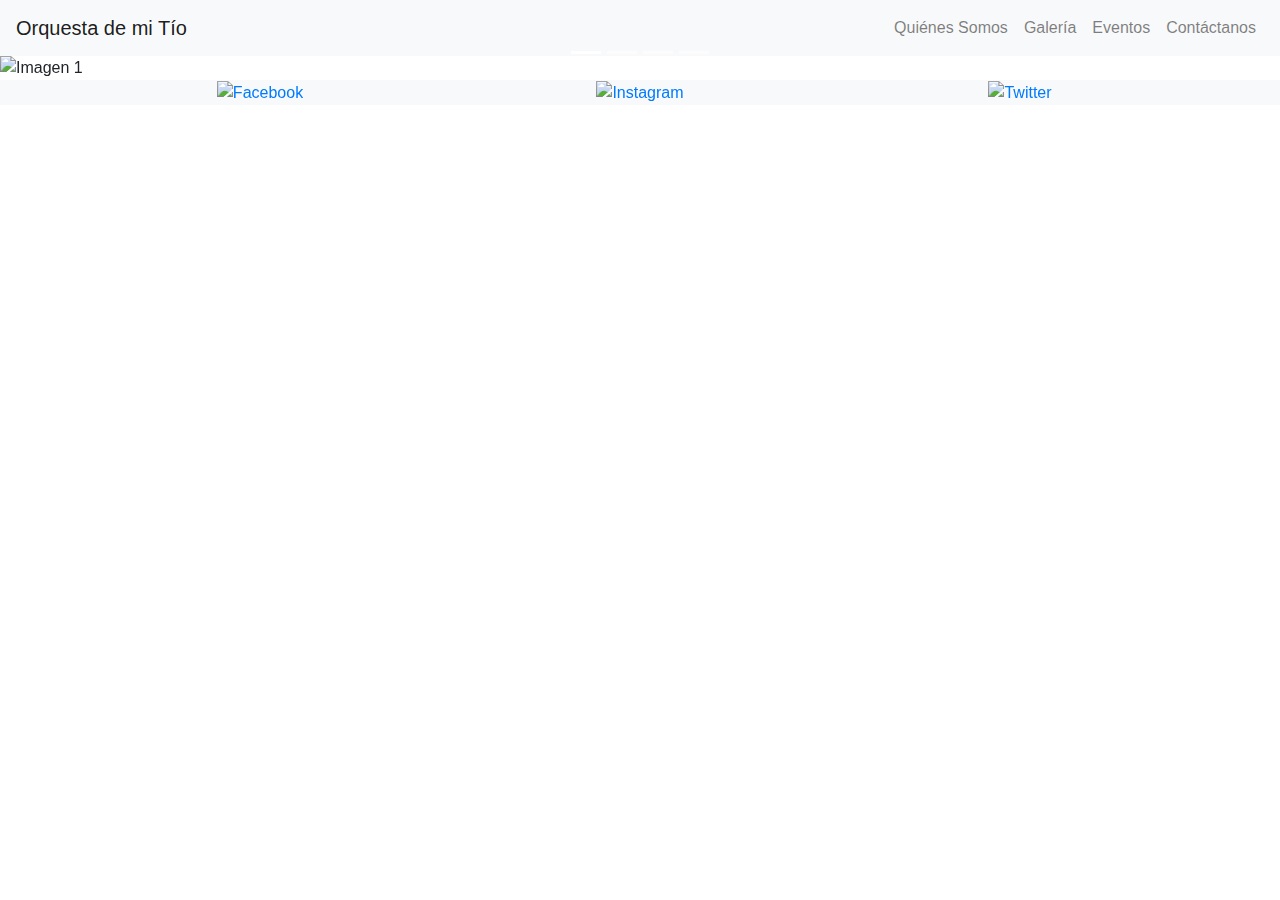
==== WebSiteTrombonesDelCaribe/Index.html @ 836e1b34 "Index actualizacion" ====
<!DOCTYPE html>
<html lang="es">
<head>
  <meta charset="UTF-8">
  <meta name="viewport" content="width=device-width, initial-scale=1.0">
  <title>Orquesta de mi Tío</title>
  <link rel="stylesheet" href="https://maxcdn.bootstrapcdn.com/bootstrap/4.0.0/css/bootstrap.min.css">
  <style>
    /* Estilos personalizados */
    /* Agrega tus estilos CSS adicionales aquí */
  </style>
</head>
<body>
  <header>
    <nav class="navbar navbar-expand-md navbar-light bg-light">
      <a class="navbar-brand" href="#">Orquesta de mi Tío</a>
      <button class="navbar-toggler" type="button" data-toggle="collapse" data-target="#navbarNav" aria-controls="navbarNav" aria-expanded="false" aria-label="Toggle navigation">
        <span class="navbar-toggler-icon"></span>
      </button>
      <div class="collapse navbar-collapse" id="navbarNav">
        <ul class="navbar-nav ml-auto">
          <li class="nav-item">
            <a class="nav-link" href="#quienes-somos">Quiénes Somos</a>
          </li>
          <li class="nav-item">
            <a class="nav-link" href="#galeria">Galería</a>
          </li>
          <li class="nav-item">
            <a class="nav-link" href="#eventos">Eventos</a>
          </li>
          <li class="nav-item">
            <a class="nav-link" href="#contactanos">Contáctanos</a>
          </li>
        </ul>
      </div>
    </nav>
  </header>

  <main>
    <div id="carouselExampleIndicators" class="carousel slide" data-ride="carousel">
      <ol class="carousel-indicators">
        <li data-target="#carouselExampleIndicators" data-slide-to="0" class="active"></li>
        <li data-target="#carouselExampleIndicators" data-slide-to="1"></li>
        <li data-target="#carouselExampleIndicators" data-slide-to="2"></li>
        <li data-target="#carouselExampleIndicators" data-slide-to="3"></li>
      </ol>
      <div class="carousel-inner">
        <div class="carousel-item active">
          <img class="d-block w-100" src="imagen1.jpg" alt="Imagen 1">
        </div>
        <div class="carousel-item">
          <img class="d-block w-100" src="imagen2.jpg" alt="Imagen 2">
        </div>
        <div class="carousel-item">
          <img class="d-block w-100" src="imagen3.jpg" alt="Imagen 3">
        </div>
        <div class="carousel-item">
          <img class="d-block w-100" src="imagen4.jpg" alt="Imagen 4">
        </div>
      </div>
      <a class="carousel-control-prev" href="#carouselExampleIndicators" role="button" data-slide="prev">
        <span class="carousel-control-prev-icon" aria-hidden="true"></span>
        <span class="sr-only">Anterior</span>
    </a>
</div>
</main>
<footer class="bg-light">
    <div class="container text-center">
      <div class="row">
        <div class="col">
          <a href="https://www.facebook.com"><img src="facebook-icon.png" alt="Facebook"></a>
        </div>
        <div class="col">
          <a href="https://www.instagram.com"><img src="instagram-icon.png" alt="Instagram"></a>
        </div>
        <div class="col">
          <a href="https://www.twitter.com"><img src="twitter-icon.png" alt="Twitter"></a>
        </div>
      </div>
    </div>
  </footer>

  <script src="https://code.jquery.com/jquery-3.2.1.slim.min.js"></script>
  <script src="https://cdnjs.cloudflare.com/ajax/libs/popper.js/1.12.9/umd/popper.min.js"></script>
  <script src="https://maxcdn.bootstrapcdn.com/bootstrap/4.0.0/js/bootstrap.min.js"></script>
</body>
</html>
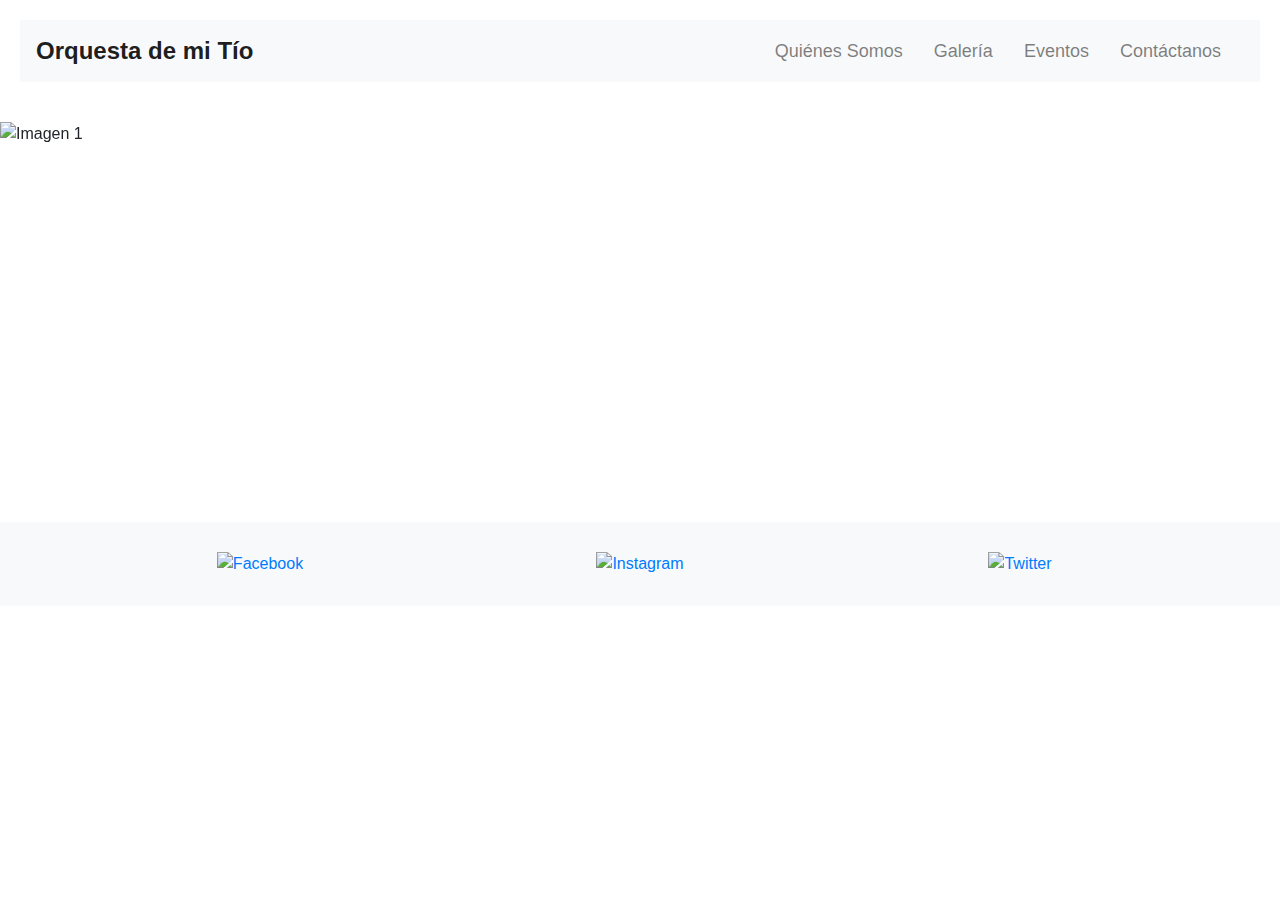
==== commit 6f5df2b8: "Estilos" ====
--- a/WebSiteTrombonesDelCaribe/Index.html
+++ b/WebSiteTrombonesDelCaribe/Index.html
@@ -5,6 +5,7 @@
   <meta name="viewport" content="width=device-width, initial-scale=1.0">
   <title>Orquesta de mi Tío</title>
   <link rel="stylesheet" href="https://maxcdn.bootstrapcdn.com/bootstrap/4.0.0/css/bootstrap.min.css">
+  <link rel="stylesheet" href="Style.css">
   <style>
     /* Estilos personalizados */
     /* Agrega tus estilos CSS adicionales aquí */
--- a/WebSiteTrombonesDelCaribe/Style.css
+++ b/WebSiteTrombonesDelCaribe/Style.css
@@ -0,0 +1,36 @@
+/* Estilos para el encabezado */
+header {
+    padding: 20px;
+  }
+  
+  .navbar {
+    margin-bottom: 20px;
+  }
+  
+  .navbar-brand {
+    font-size: 24px;
+    font-weight: bold;
+  }
+  
+  .navbar-nav .nav-link {
+    font-size: 18px;
+    margin-right: 15px;
+  }
+  
+  /* Estilos para el carrusel */
+  .carousel-item img {
+    height: 400px;
+    object-fit: cover;
+  }
+  
+  /* Estilos para el pie de página */
+  footer {
+    padding: 20px 0;
+  }
+  
+  footer img {
+    width: 30px;
+    height: 30px;
+    margin: 10px;
+  }
+  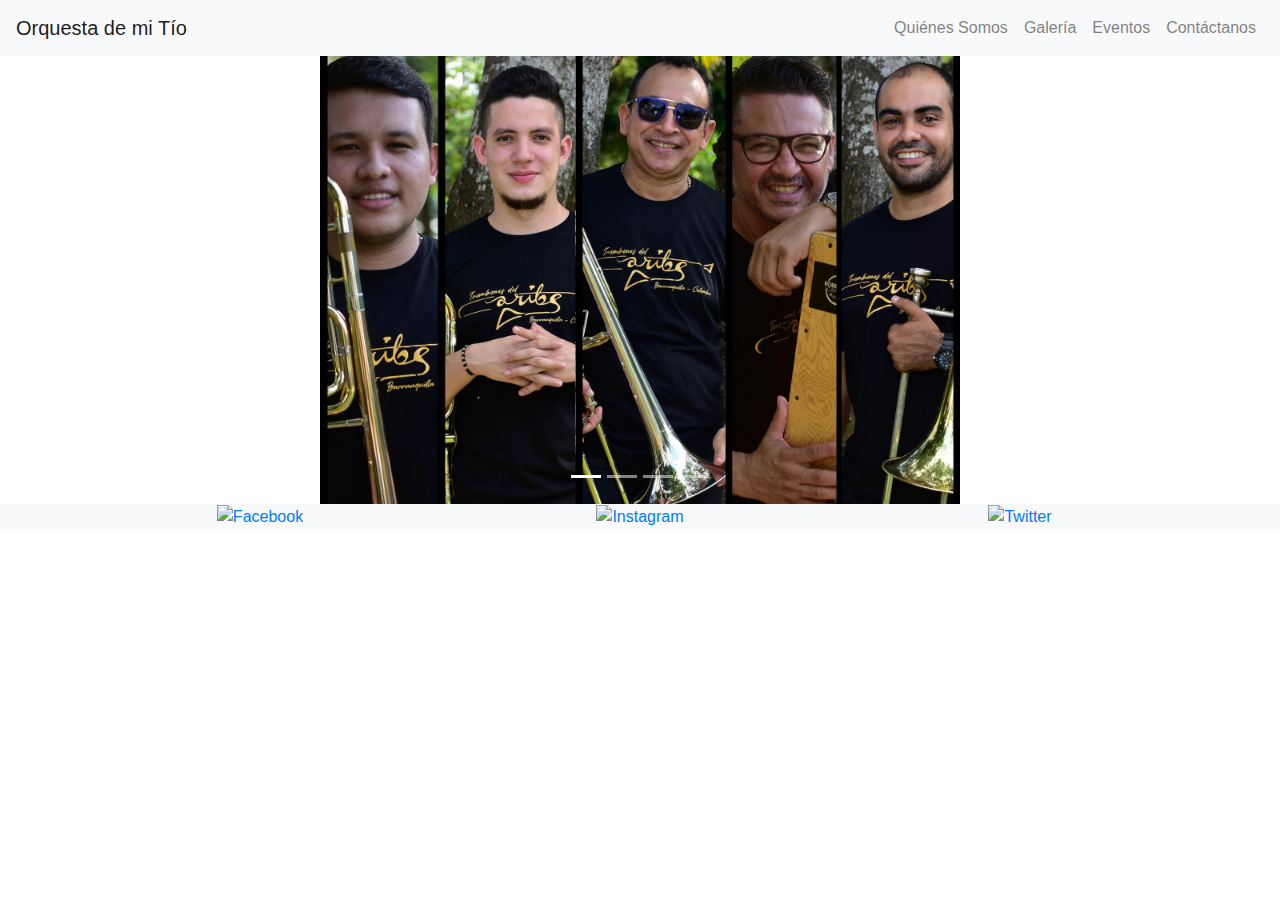
==== commit a59fa69e: "Actualizacion index" ====
--- a/WebSiteTrombonesDelCaribe/Index.html
+++ b/WebSiteTrombonesDelCaribe/Index.html
@@ -5,7 +5,7 @@
   <meta name="viewport" content="width=device-width, initial-scale=1.0">
   <title>Orquesta de mi Tío</title>
   <link rel="stylesheet" href="https://maxcdn.bootstrapcdn.com/bootstrap/4.0.0/css/bootstrap.min.css">
-  <link rel="stylesheet" href="Style.css">
+ 
   <style>
     /* Estilos personalizados */
     /* Agrega tus estilos CSS adicionales aquí */
@@ -47,22 +47,23 @@
       </ol>
       <div class="carousel-inner">
         <div class="carousel-item active">
-          <img class="d-block w-100" src="imagen1.jpg" alt="Imagen 1">
+          <img class="d-block w-50 mx-auto" src="Imagenes/TRb1.jpg" alt="Imagen 1">
         </div>
         <div class="carousel-item">
-          <img class="d-block w-100" src="imagen2.jpg" alt="Imagen 2">
+          <img class="d-block w-50 mx-auto" src="Imagenes/TRB2.jpg" alt="Imagen 2">
         </div>
         <div class="carousel-item">
-          <img class="d-block w-100" src="imagen3.jpg" alt="Imagen 3">
+          <img class="d-block w-50 mx-auto" src="Imagenes/TRB3.jpg" alt="Imagen 3">
         </div>
         <div class="carousel-item">
-          <img class="d-block w-100" src="imagen4.jpg" alt="Imagen 4">
+          <img class="d-block w-50 mx-auto" src="Imagenes/TRB4.jpg" alt="Imagen 4">
         </div>
       </div>
       <a class="carousel-control-prev" href="#carouselExampleIndicators" role="button" data-slide="prev">
         <span class="carousel-control-prev-icon" aria-hidden="true"></span>
         <span class="sr-only">Anterior</span>
-    </a>
+     
+  </a>
 </div>
 </main>
 <footer class="bg-light">
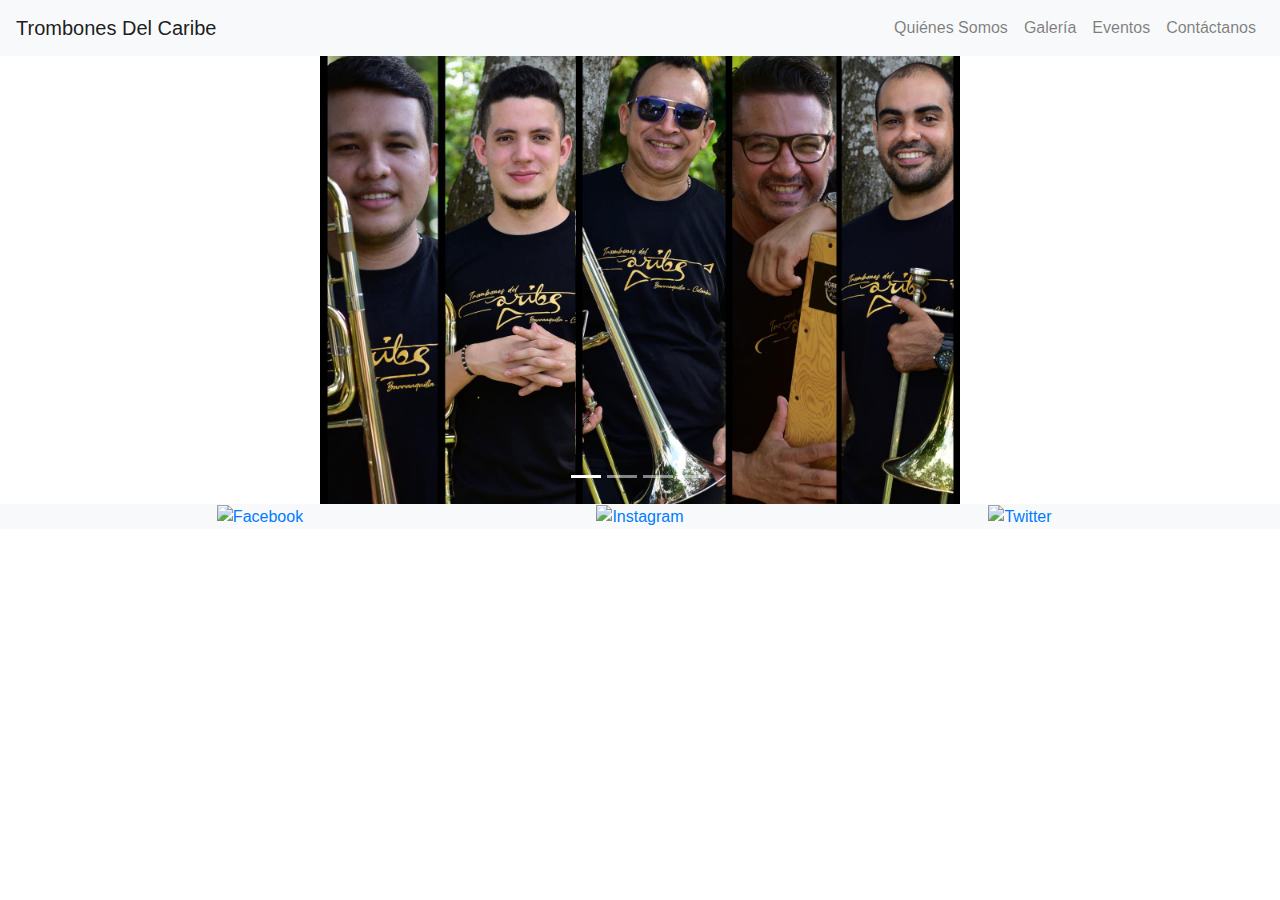
==== commit ed9a98b5: "Update Index.html" ====
--- a/WebSiteTrombonesDelCaribe/Index.html
+++ b/WebSiteTrombonesDelCaribe/Index.html
@@ -14,7 +14,7 @@
 <body>
   <header>
     <nav class="navbar navbar-expand-md navbar-light bg-light">
-      <a class="navbar-brand" href="#">Orquesta de mi Tío</a>
+      <a class="navbar-brand" href="#">Trombones Del Caribe</a>
       <button class="navbar-toggler" type="button" data-toggle="collapse" data-target="#navbarNav" aria-controls="navbarNav" aria-expanded="false" aria-label="Toggle navigation">
         <span class="navbar-toggler-icon"></span>
       </button>
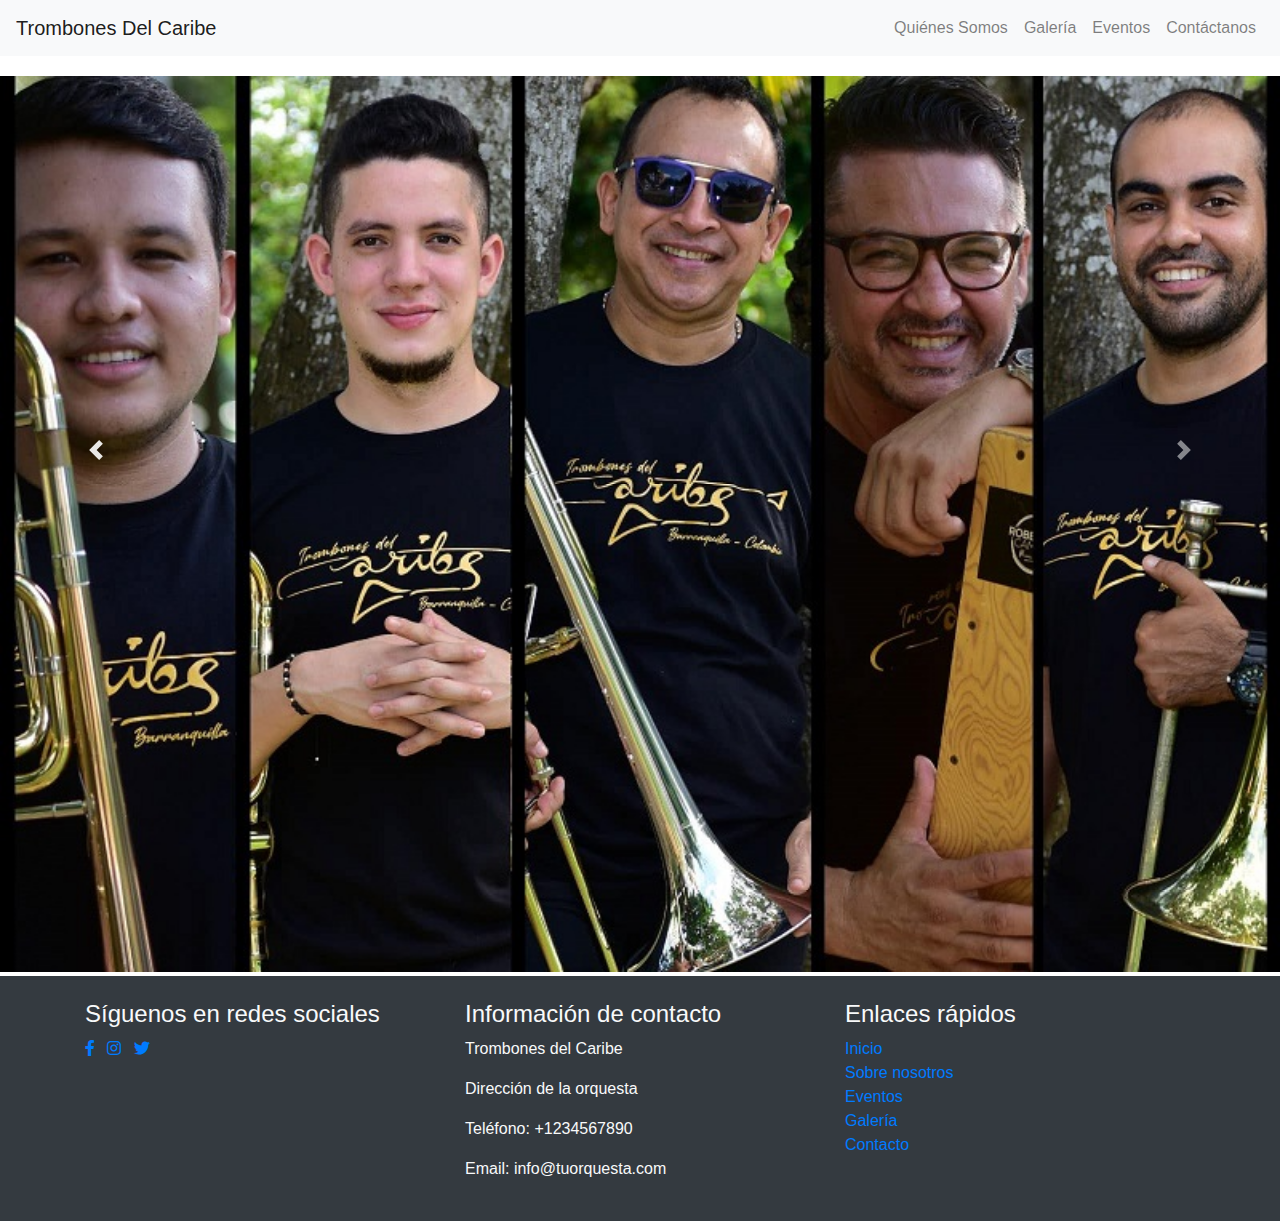
==== commit 7efae577: "Actualizacion indez" ====
--- a/WebSiteTrombonesDelCaribe/Index.html
+++ b/WebSiteTrombonesDelCaribe/Index.html
@@ -5,85 +5,102 @@
   <meta name="viewport" content="width=device-width, initial-scale=1.0">
   <title>Orquesta de mi Tío</title>
   <link rel="stylesheet" href="https://maxcdn.bootstrapcdn.com/bootstrap/4.0.0/css/bootstrap.min.css">
- 
-  <style>
-    /* Estilos personalizados */
-    /* Agrega tus estilos CSS adicionales aquí */
-  </style>
+ <link rel="stylesheet" href="Style.css">
+ <link rel="stylesheet" href="https://cdnjs.cloudflare.com/ajax/libs/font-awesome/5.15.3/css/all.min.css">
 </head>
 <body>
   <header>
     <nav class="navbar navbar-expand-md navbar-light bg-light">
-      <a class="navbar-brand" href="#">Trombones Del Caribe</a>
+      <a class="navbar-brand" href="Index.html">Trombones Del Caribe</a>
       <button class="navbar-toggler" type="button" data-toggle="collapse" data-target="#navbarNav" aria-controls="navbarNav" aria-expanded="false" aria-label="Toggle navigation">
         <span class="navbar-toggler-icon"></span>
       </button>
       <div class="collapse navbar-collapse" id="navbarNav">
         <ul class="navbar-nav ml-auto">
           <li class="nav-item">
-            <a class="nav-link" href="#quienes-somos">Quiénes Somos</a>
+            <a class="nav-link" href="Quienes.html">Quiénes Somos</a>
           </li>
           <li class="nav-item">
-            <a class="nav-link" href="#galeria">Galería</a>
+            <a class="nav-link" href="Galeria.html">Galería</a>
           </li>
           <li class="nav-item">
-            <a class="nav-link" href="#eventos">Eventos</a>
+            <a class="nav-link" href="Eventos.html">Eventos</a>
           </li>
           <li class="nav-item">
-            <a class="nav-link" href="#contactanos">Contáctanos</a>
+            <a class="nav-link" href="Contactanos.html">Contáctanos</a>
           </li>
         </ul>
       </div>
     </nav>
   </header>
-
-  <main>
-    <div id="carouselExampleIndicators" class="carousel slide" data-ride="carousel">
-      <ol class="carousel-indicators">
-        <li data-target="#carouselExampleIndicators" data-slide-to="0" class="active"></li>
-        <li data-target="#carouselExampleIndicators" data-slide-to="1"></li>
-        <li data-target="#carouselExampleIndicators" data-slide-to="2"></li>
-        <li data-target="#carouselExampleIndicators" data-slide-to="3"></li>
-      </ol>
-      <div class="carousel-inner">
-        <div class="carousel-item active">
-          <img class="d-block w-50 mx-auto" src="Imagenes/TRb1.jpg" alt="Imagen 1">
-        </div>
-        <div class="carousel-item">
-          <img class="d-block w-50 mx-auto" src="Imagenes/TRB2.jpg" alt="Imagen 2">
-        </div>
-        <div class="carousel-item">
-          <img class="d-block w-50 mx-auto" src="Imagenes/TRB3.jpg" alt="Imagen 3">
-        </div>
-        <div class="carousel-item">
-          <img class="d-block w-50 mx-auto" src="Imagenes/TRB4.jpg" alt="Imagen 4">
-        </div>
+    
+  <div id="carouselExampleIndicators" class="carousel slide" data-ride="carousel">
+    <div class="carousel-inner">
+      <div class="carousel-item active">
+        <img class="d-block w-100" src="Imagenes/TRb1.jpg" alt="Imagen 1">
       </div>
-      <a class="carousel-control-prev" href="#carouselExampleIndicators" role="button" data-slide="prev">
-        <span class="carousel-control-prev-icon" aria-hidden="true"></span>
-        <span class="sr-only">Anterior</span>
-     
-  </a>
-</div>
-</main>
-<footer class="bg-light">
-    <div class="container text-center">
+      <div class="carousel-item">
+        <img class="d-block w-100" src="Imagenes/TRB2.jpg" alt="Imagen 2">
+      </div>
+      <div class="carousel-item">
+        <img class="d-block w-100" src="Imagenes/TRB3.jpg" alt="Imagen 3">
+      </div>
+      <div class="carousel-item">
+        <img class="d-block w-100" src="Imagenes/TRB4.jpg" alt="Imagen 4">
+      </div>
+    </div>
+     </div>
+    <a class="carousel-control-prev" href="#carouselExampleIndicators" role="button" data-slide="prev">
+      <span class="carousel-control-prev-icon" aria-hidden="true"></span>
+      <span class="sr-only">Anterior</span>
+    </a>
+    <a class="carousel-control-next" href="#carouselExampleIndicators" role="button" data-slide="next">
+      <span class="carousel-control-next-icon" aria-hidden="true"></span>
+      <span class="sr-only">Siguiente</span>
+    </a>
+  </div>
+  
+  <footer class="bg-dark text-light">
+    <div class="container py-4">
       <div class="row">
         <div class="col">
-          <a href="https://www.facebook.com"><img src="facebook-icon.png" alt="Facebook"></a>
+          <h4>Síguenos en redes sociales</h4>
+          <ul class="list-inline">
+            <li class="list-inline-item">
+              <a href="https://www.facebook.com/tu_orquesta" target="_blank"><i class="fab fa-facebook-f"></i></a>
+            </li>
+            <li class="list-inline-item">
+              <a href="https://www.instagram.com/tu_orquesta" target="_blank"><i class="fab fa-instagram"></i></a>
+            </li>
+            <li class="list-inline-item">
+              <a href="https://www.twitter.com/tu_orquesta" target="_blank"><i class="fab fa-twitter"></i></a>
+            </li>
+          </ul>
         </div>
         <div class="col">
-          <a href="https://www.instagram.com"><img src="instagram-icon.png" alt="Instagram"></a>
+          <h4>Información de contacto</h4>
+          <p>Trombones del Caribe</p>
+          <p>Dirección de la orquesta</p>
+          <p>Teléfono: +1234567890</p>
+          <p>Email: info@tuorquesta.com</p>
         </div>
         <div class="col">
-          <a href="https://www.twitter.com"><img src="twitter-icon.png" alt="Twitter"></a>
+          <h4>Enlaces rápidos</h4>
+          <ul class="list-unstyled">
+            <li><a href="index.html">Inicio</a></li>
+            <li><a href="sobre-nosotros.html">Sobre nosotros</a></li>
+            <li><a href="eventos.html">Eventos</a></li>
+            <li><a href="galeria.html">Galería</a></li>
+            <li><a href="contacto.html">Contacto</a></li>
+          </ul>
         </div>
       </div>
     </div>
   </footer>
+  
 
   <script src="https://code.jquery.com/jquery-3.2.1.slim.min.js"></script>
   <script src="https://cdnjs.cloudflare.com/ajax/libs/popper.js/1.12.9/umd/popper.min.js"></script>
   <script src="https://maxcdn.bootstrapcdn.com/bootstrap/4.0.0/js/bootstrap.min.js"></script>
 </body>
-</html>+</html>
--- a/WebSiteTrombonesDelCaribe/Style.css
+++ b/WebSiteTrombonesDelCaribe/Style.css
@@ -0,0 +1,13 @@
+.carousel-inner {
+  display: flex;
+  justify-content: center;
+  align-items: flex-start; /* Alinea la imagen en la parte superior */
+  height: 100vh; /* Ajusta la altura del carrusel al 100% del viewport */
+  margin-top: 20px; /* Agrega un espacio superior entre el navbar y el carrusel */
+}
+
+.carousel-item img {
+  object-fit: contain;
+  width: 100%;
+  height: 100%;
+}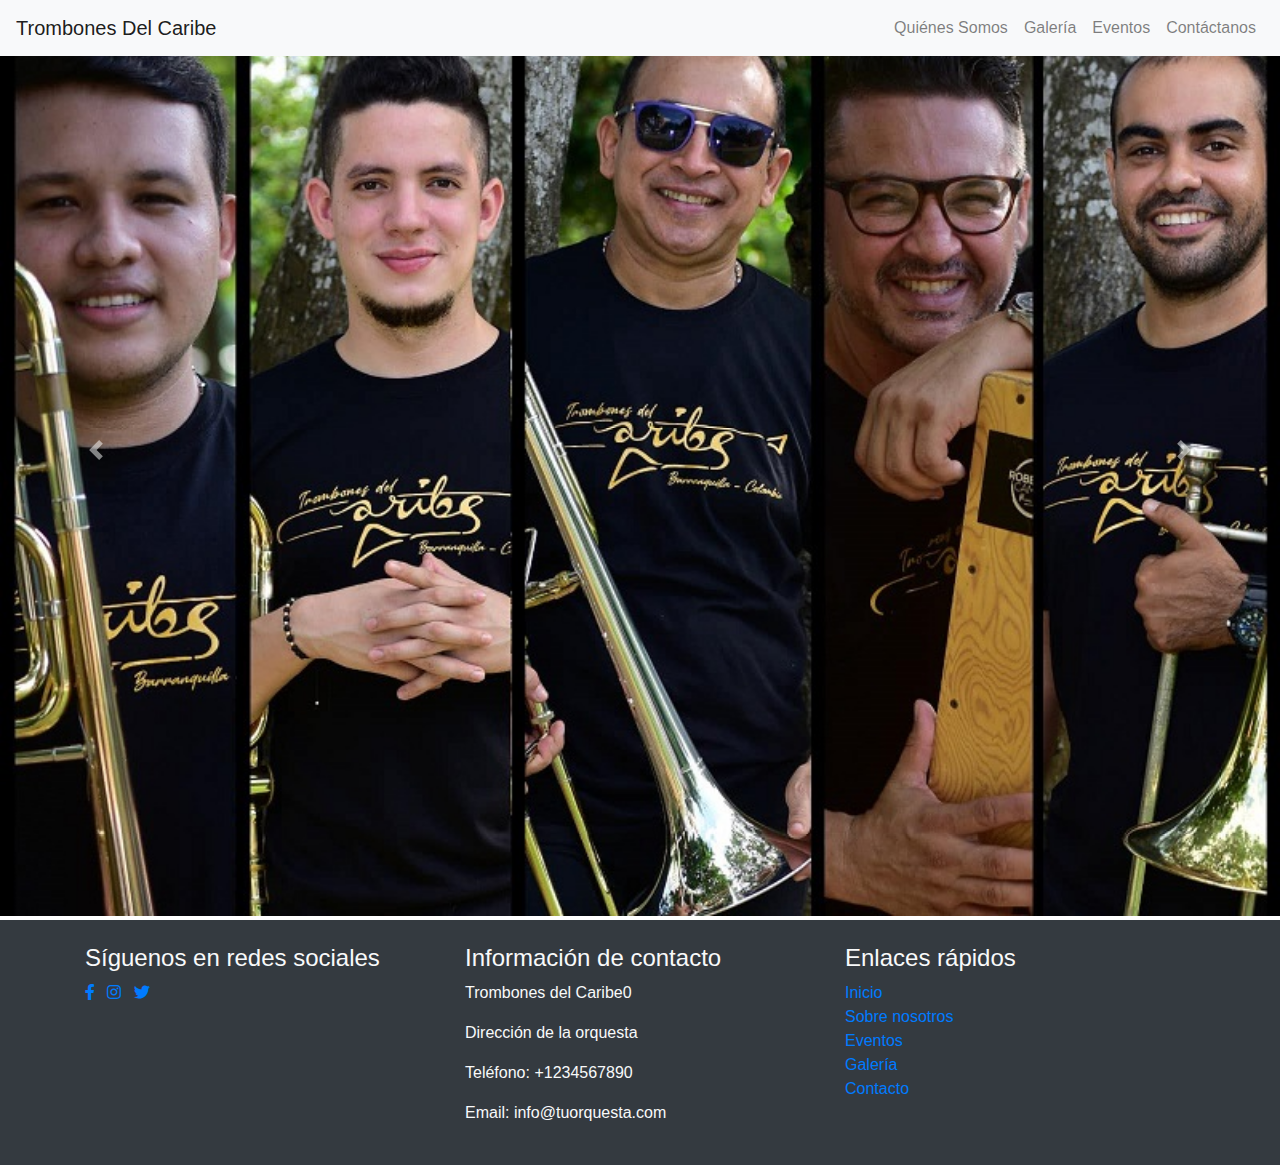
==== commit e0487ae4: "Actualizacion" ====
--- a/WebSiteTrombonesDelCaribe/Index.html
+++ b/WebSiteTrombonesDelCaribe/Index.html
@@ -10,7 +10,8 @@
 </head>
 <body>
   <header>
-    <nav class="navbar navbar-expand-md navbar-light bg-light">
+    <!--Navbar-->
+    <nav class="navbar navbar-expand-md navbar-light bg-light fixed-top">
       <a class="navbar-brand" href="Index.html">Trombones Del Caribe</a>
       <button class="navbar-toggler" type="button" data-toggle="collapse" data-target="#navbarNav" aria-controls="navbarNav" aria-expanded="false" aria-label="Toggle navigation">
         <span class="navbar-toggler-icon"></span>
@@ -59,7 +60,7 @@
       <span class="sr-only">Siguiente</span>
     </a>
   </div>
-  
+  <!--Pie de pagina-->
   <footer class="bg-dark text-light">
     <div class="container py-4">
       <div class="row">
@@ -79,7 +80,7 @@
         </div>
         <div class="col">
           <h4>Información de contacto</h4>
-          <p>Trombones del Caribe</p>
+          <p>Trombones del Caribe0</p>
           <p>Dirección de la orquesta</p>
           <p>Teléfono: +1234567890</p>
           <p>Email: info@tuorquesta.com</p>
